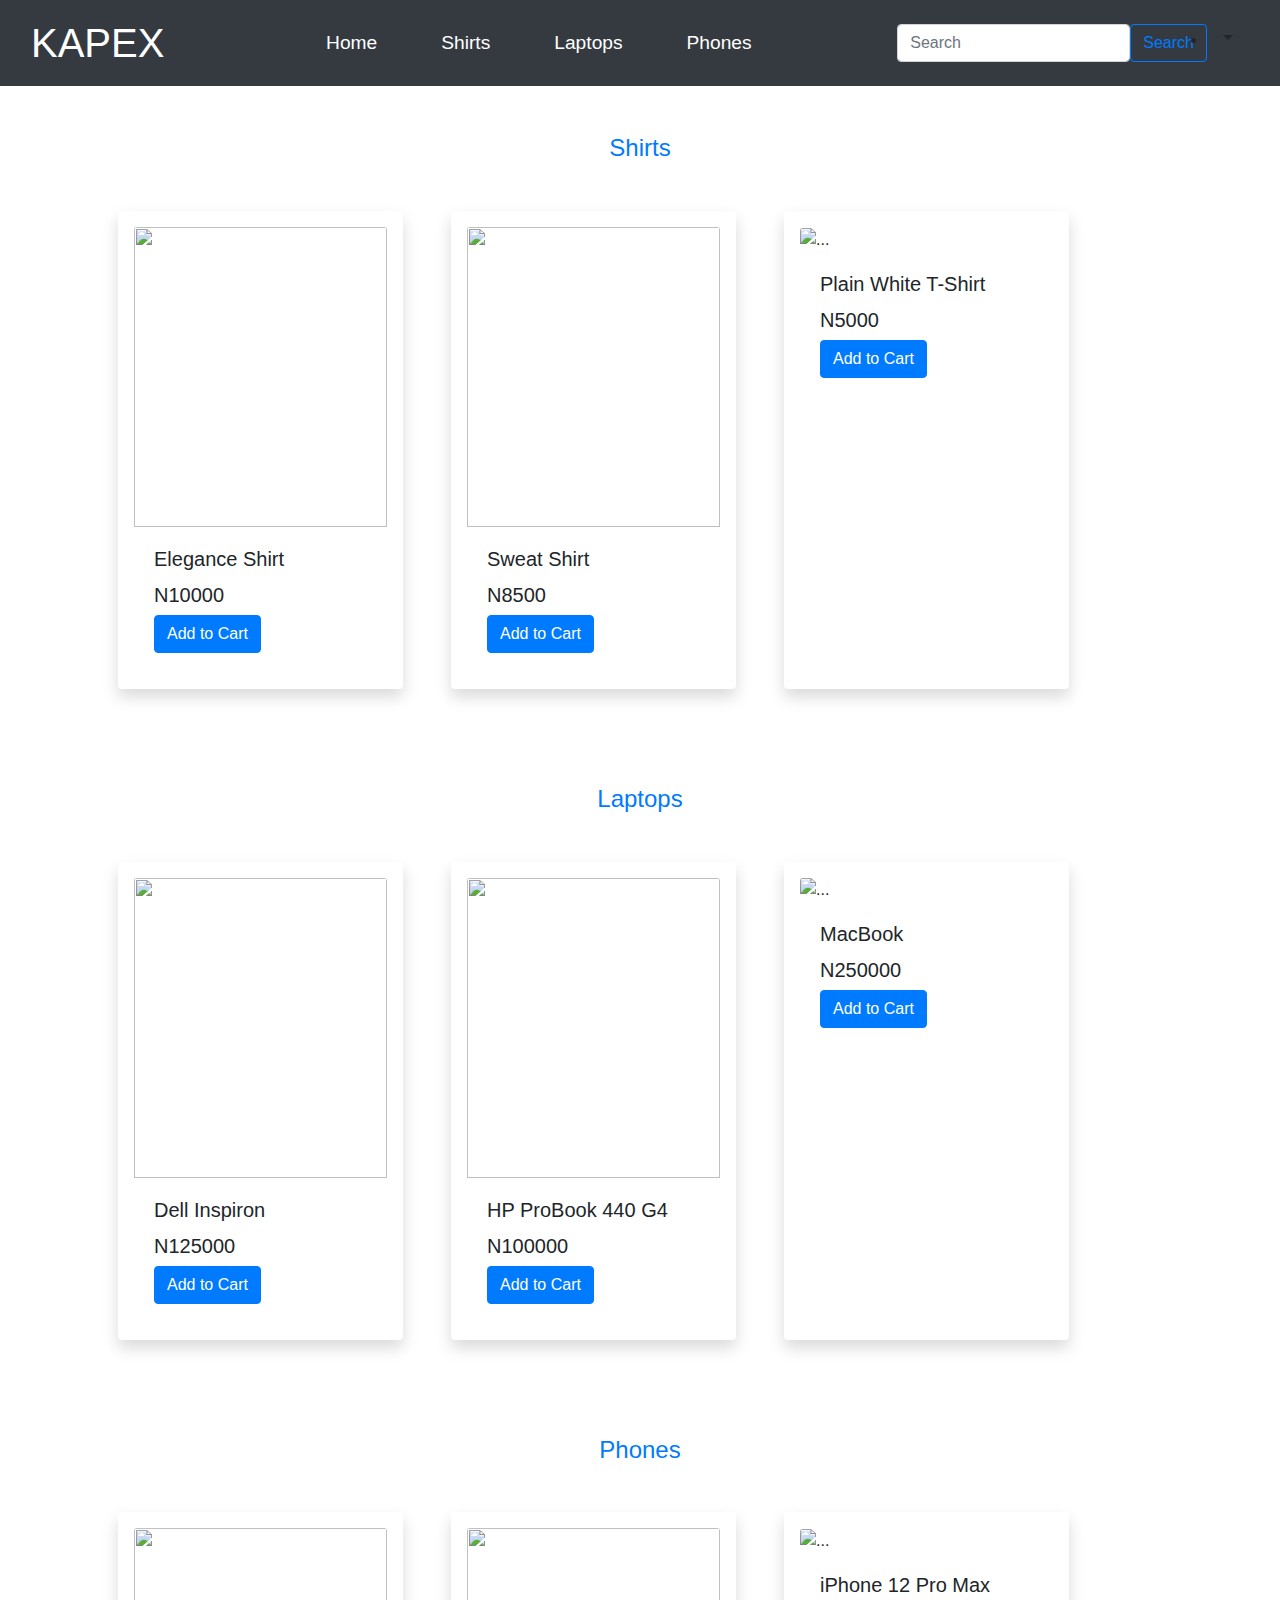
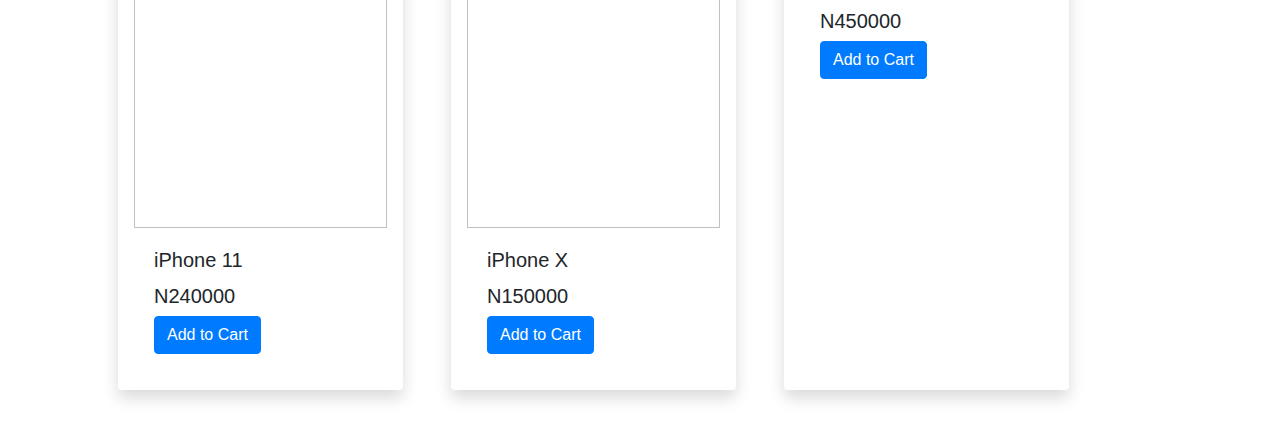
==== dashboard.html @ 5e05cb75 "Initialized a repo" ====
<!DOCTYPE html>
<html lang="en">

<head>
  <meta charset="UTF-8">
  <meta http-equiv="X-UA-Compatible" content="IE=edge">
  <meta name="viewport" content="width=device-width, initial-scale=1.0">
  <title>Kapex</title>
  <link rel="stylesheet" href="https://cdnjs.cloudflare.com/ajax/libs/font-awesome/6.2.0/css/all.min.css">
  <link rel="stylesheet" href="bootstrap.min.css">
  <link rel="stylesheet" href="dashboard.css">
</head>

<body>
  <nav class="navbar navbar-expand-lg bg-dark sticky">
    <div class="container-fluid">
      <a class="navbar-brand kapex" href="dashboard.html">KAPEX</a>
      <button class="navbar-toggler" type="button" data-bs-toggle="collapse" data-bs-target="#navbarSupportedContent"
        aria-controls="navbarSupportedContent" aria-expanded="false" aria-label="Toggle navigation">
        <span class="navbar-toggler-icon"><i class="fa fa-bars" aria-hidden="true" style="color: white"></i></span>
      </button>
      <div class="collapse navbar-collapse" id="navbarSupportedContent">
        <ul class="navbar-nav me-auto mb-2 mb-lg-0 mx-auto">
          <li class="nav-item">
            <a class="nav-link active" aria-current="page" href="dashboard.html">Home</a>
          </li>
          <li class="nav-item ml-5">
            <a class="nav-link active" aria-current="page" href="#shirts">Shirts</a>
          </li>
          <li class="nav-item ml-5">
            <a class="nav-link active" aria-current="page" href="#laptops">Laptops</a>
          </li>
          <li class="nav-item ml-5">
            <a class="nav-link active" aria-current="page" href="#phones">Phones</a>
          </li>

          <!-- <a href="login.html" class="btn btn-primary stretched-link ml-5">Login</a>
          <a href="registration.html" class="btn btn-primary stretched-link ml-5">Sign up</a> -->

        </ul>
        <form class="d-flex" role="search">
          <input class="form-control me-2" type="search" placeholder="Search" aria-label="Search" id="search">
          <button class="btn btn-outline-primary" type="submit">Search</button>
        </form>

        <li class="nav-item dropdown">
          <a class="nav-link dropdown-toggle mb-2" role="button" data-bs-toggle="dropdown" aria-expanded="false" id="dash-output"></a>
          <ul class="dropdown-menu">
            <li><a class="dropdown-item" href="index.html">Log out</a></li>
          </ul>
        </li>
      </div>
    </div>
  </nav>
  <!-- SHIRTS -->
  <section id="shirts" class="product">
    <h4 class="text-center text-primary mt-5">Shirts</h4>
    <div class="container">
      <div class="row mt-5">
          <div class="col-lg-3 col-md-6 ml-5 shadow p-3 mb-5 bg-body rounded corset">
            <div class="">
              <div class="">
                <img src="https://cdn.pixabay.com/photo/2013/07/13/14/07/apparel-162180__340.png" alt="" width="200px"
                  height="300px" class="card-img-top" alt="...">
                <div class="card-body">
                  <h5 class="card-title">Elegance Shirt</h5>
                  <h5 class="card-text">N10000</h5>
                  <a href="#" class="btn btn-primary">Add to Cart</a>
                </div>
              </div>
            </div>
          </div>

          <div class="col-lg-3 col-md-6 ml-5 shadow p-3 mb-5 bg-body rounded corset">
            <div class="">
              <div class="">
                <img src="https://cdn.pixabay.com/photo/2016/11/23/06/57/isolated-t-shirt-1852114_960_720.png" alt=""
                  width="200px" height="300px" class="card-img-top" alt="...">
                <div class="card-body">
                  <h5 class="card-title">Sweat Shirt</h5>
                  <h5 class="card-text">N8500</h5>
                  <a href="#" class="btn btn-primary">Add to Cart</a>
                </div>
              </div>
            </div>
          </div>

          <div class="col-lg-3 col-md-6 ml-5 shadow p-3 mb-5 bg-body rounded corset">
            <div class="">
              <div class="">
                <img src="https://cdn.pixabay.com/photo/2016/03/16/21/43/t-shirt-1261820__340.png" width="200px"
                  height="300px" class="card-img-top" alt="...">
                <div class="card-body">
                  <h5 class="card-title">Plain White T-Shirt</h5>
                  <h5 class="card-text">N5000</h5>
                  <a href="#" class="btn btn-primary">Add to Cart</a>
                </div>
              </div>
            </div>
          </div>
      </div>
    </div>
  </section>

  <!-- LAPTOPS -->
  <section id="laptops" class="product">
    <h4 class="text-center text-primary mt-5">Laptops</h4>
    <div class="container">
      <div class="row mt-5">
          <div class="col-lg-3 col-md-6 ml-5 shadow p-3 mb-5 bg-body rounded corset">
            <div class="">
              <div class="">
                <img src="https://cdn.pixabay.com/photo/2017/01/06/00/45/computer-1956711__340.png" alt="" width="200px"
                  height="300px" class="card-img-top" alt="...">
                <div class="card-body">
                  <h5 class="card-title">Dell Inspiron</h5>
                  <h5 class="card-text">N125000</h5>
                  <a href="#" class="btn btn-primary">Add to Cart</a>
                </div>
              </div>
            </div>
          </div>

          <div class="col-lg-3 col-md-6 ml-5 shadow p-3 mb-5 bg-body rounded corset">
            <div class="">
              <div class="">
                <img src="https://cdn.pixabay.com/photo/2020/03/04/07/28/black-4900736__340.jpg" alt=""
                  width="200px" height="300px" class="card-img-top" alt="...">
                <div class="card-body">
                  <h5 class="card-title">HP ProBook 440 G4</h5>
                  <h5 class="card-text">N100000</h5>
                  <a href="#" class="btn btn-primary">Add to Cart</a>
                </div>
              </div>
            </div>
          </div>

          <div class="col-lg-3 col-md-6 ml-5 shadow p-3 mb-5 bg-body rounded corset">
            <div class="">
              <div class="">
                <img src="https://cdn.pixabay.com/photo/2016/10/11/09/26/office-1730940__340.jpg" width="200px"
                  height="300px" class="card-img-top" alt="...">
                <div class="card-body">
                  <h5 class="card-title">MacBook</h5>
                  <h5 class="card-text">N250000</h5>
                  <a href="#" class="btn btn-primary">Add to Cart</a>
                </div>
              </div>
            </div>
          </div>
      </div>
    </div>
  </section>

  <!-- PHONES -->
  <section id="phones" class="product">
    <h4 class="text-center text-primary mt-5">Phones</h4>
    <div class="container">
      <div class="row mt-5">
          <div class="col-lg-3 col-md-6 ml-5 shadow p-3 mb-5 bg-body rounded corset">
            <div class="">
              <div class="">
                <img src="https://cdn.pixabay.com/photo/2020/02/18/04/54/iphone-4858453__340.png" alt="" width="200px"
                  height="300px" class="card-img-top" alt="...">
                <div class="card-body">
                  <h5 class="card-title">iPhone 11</h5>
                  <h5 class="card-text">N240000</h5>
                  <a href="#" class="btn btn-primary">Add to Cart</a>
                </div>
              </div>
            </div>
          </div>

          <div class="col-lg-3 col-md-6 ml-5 shadow p-3 mb-5 bg-body rounded corset">
            <div class="">
              <div class="">
                <img src="https://cdn.pixabay.com/photo/2017/12/25/20/14/iphone-3039062__340.jpg" alt=""
                  width="200px" height="300px" class="card-img-top" alt="...">
                <div class="card-body">
                  <h5 class="card-title">iPhone X</h5>
                  <h5 class="card-text">N150000</h5>
                  <a href="#" class="btn btn-primary">Add to Cart</a>
                </div>
              </div>
            </div>
          </div>

          <div class="col-lg-3 col-md-6 ml-5 shadow p-3 mb-5 bg-body rounded corset">
            <div class="">
              <div class="">
                <img src="https://cdn.pixabay.com/photo/2022/05/04/07/38/iphone-13-pro-max-7173413__340.jpg" width="200px"
                  height="300px" class="card-img-top" alt="...">
                <div class="card-body">
                  <h5 class="card-title">iPhone 12 Pro Max</h5>
                  <h5 class="card-text">N450000</h5>
                  <a href="#" class="btn btn-primary">Add to Cart</a>
                </div>
              </div>
            </div>
          </div>
      </div>
    </div>
  </section>
  <script src="https://cdn.jsdelivr.net/npm/bootstrap@5.2.0/dist/js/bootstrap.bundle.min.js"
    integrity="sha384-A3rJD856KowSb7dwlZdYEkO39Gagi7vIsF0jrRAoQmDKKtQBHUuLZ9AsSv4jD4Xa" crossorigin="anonymous">
  </script>
  <script src="search.js"></script>
  <script src="dashboard.js"></script>

</body>

</html>
---- dashboard.css ----
.kapex {
    color: white;
    font-size: 2.5rem;
    font-family: 'Franklin Gothic Medium', 'Arial Narrow', Arial, sans-serif;
}

.nav-link {
    color: white;
    font-size: 1.2rem;
}

@media (max-width: 768px){
    .corset {
        box-shadow: 3px 3px 5px 3px rgba(186, 186, 186, 1)  !important;
        display: flex !important;
        justify-content: center !important;
        margin-left: 80px !important;
        max-width: 350px !important;
    }
}
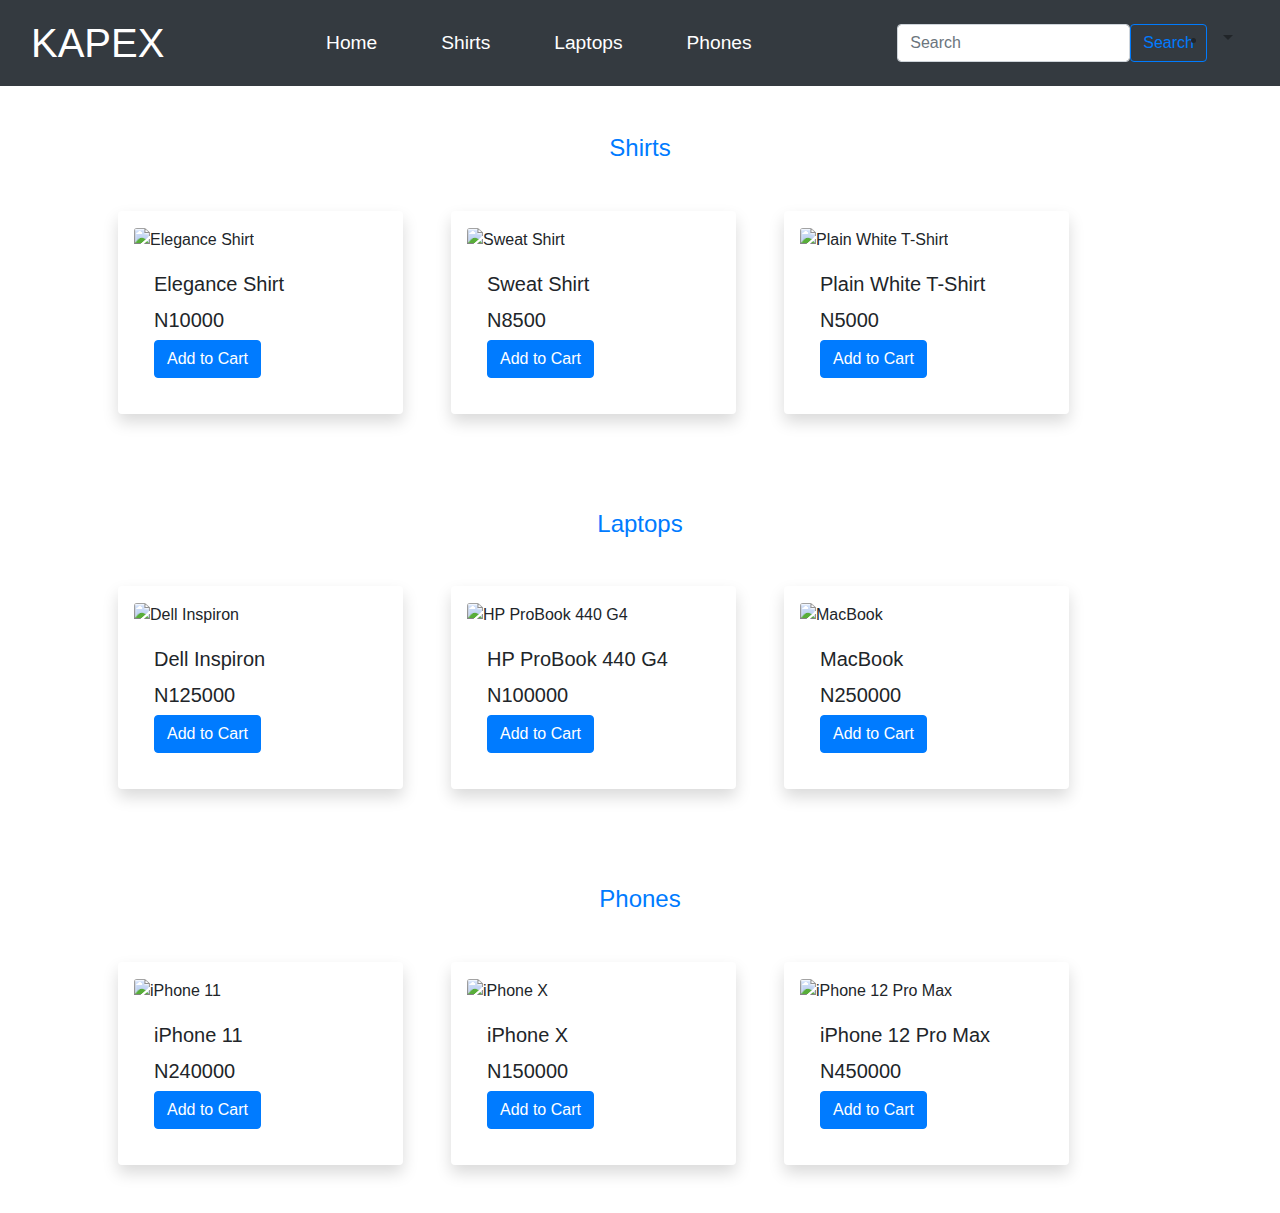
==== commit 30fa50bf: "modified some files" ====
--- a/dashboard.html
+++ b/dashboard.html
@@ -54,14 +54,14 @@
   </nav>
   <!-- SHIRTS -->
   <section id="shirts" class="product">
-    <h4 class="text-center text-primary mt-5">Shirts</h4>
+    <h4 class="text-center text-primary mt-5 my-product">Shirts</h4>
     <div class="container">
       <div class="row mt-5">
           <div class="col-lg-3 col-md-6 ml-5 shadow p-3 mb-5 bg-body rounded corset">
             <div class="">
               <div class="">
-                <img src="https://cdn.pixabay.com/photo/2013/07/13/14/07/apparel-162180__340.png" alt="" width="200px"
-                  height="300px" class="card-img-top" alt="...">
+                <img src="https://cdn.pixabay.com/photo/2013/07/13/14/07/apparel-162180__340.png" width="200px"
+                  height="300px" class="card-img-top" alt="Elegance Shirt">
                 <div class="card-body">
                   <h5 class="card-title">Elegance Shirt</h5>
                   <h5 class="card-text">N10000</h5>
@@ -74,8 +74,8 @@
           <div class="col-lg-3 col-md-6 ml-5 shadow p-3 mb-5 bg-body rounded corset">
             <div class="">
               <div class="">
-                <img src="https://cdn.pixabay.com/photo/2016/11/23/06/57/isolated-t-shirt-1852114_960_720.png" alt=""
-                  width="200px" height="300px" class="card-img-top" alt="...">
+                <img src="https://cdn.pixabay.com/photo/2016/11/23/06/57/isolated-t-shirt-1852114_960_720.png"
+                  width="200px" height="300px" class="card-img-top" alt="Sweat Shirt">
                 <div class="card-body">
                   <h5 class="card-title">Sweat Shirt</h5>
                   <h5 class="card-text">N8500</h5>
@@ -89,7 +89,7 @@
             <div class="">
               <div class="">
                 <img src="https://cdn.pixabay.com/photo/2016/03/16/21/43/t-shirt-1261820__340.png" width="200px"
-                  height="300px" class="card-img-top" alt="...">
+                  height="300px" class="card-img-top" alt="Plain White T-Shirt">
                 <div class="card-body">
                   <h5 class="card-title">Plain White T-Shirt</h5>
                   <h5 class="card-text">N5000</h5>
@@ -104,14 +104,14 @@
 
   <!-- LAPTOPS -->
   <section id="laptops" class="product">
-    <h4 class="text-center text-primary mt-5">Laptops</h4>
+    <h4 class="text-center text-primary mt-5 my-product">Laptops</h4>
     <div class="container">
       <div class="row mt-5">
           <div class="col-lg-3 col-md-6 ml-5 shadow p-3 mb-5 bg-body rounded corset">
             <div class="">
               <div class="">
-                <img src="https://cdn.pixabay.com/photo/2017/01/06/00/45/computer-1956711__340.png" alt="" width="200px"
-                  height="300px" class="card-img-top" alt="...">
+                <img src="https://cdn.pixabay.com/photo/2017/01/06/00/45/computer-1956711__340.png" width="200px"
+                  height="300px" class="card-img-top" alt="Dell Inspiron">
                 <div class="card-body">
                   <h5 class="card-title">Dell Inspiron</h5>
                   <h5 class="card-text">N125000</h5>
@@ -124,8 +124,8 @@
           <div class="col-lg-3 col-md-6 ml-5 shadow p-3 mb-5 bg-body rounded corset">
             <div class="">
               <div class="">
-                <img src="https://cdn.pixabay.com/photo/2020/03/04/07/28/black-4900736__340.jpg" alt=""
-                  width="200px" height="300px" class="card-img-top" alt="...">
+                <img src="https://cdn.pixabay.com/photo/2020/03/04/07/28/black-4900736__340.jpg"
+                  width="200px" height="300px" class="card-img-top" alt="HP ProBook 440 G4">
                 <div class="card-body">
                   <h5 class="card-title">HP ProBook 440 G4</h5>
                   <h5 class="card-text">N100000</h5>
@@ -139,7 +139,7 @@
             <div class="">
               <div class="">
                 <img src="https://cdn.pixabay.com/photo/2016/10/11/09/26/office-1730940__340.jpg" width="200px"
-                  height="300px" class="card-img-top" alt="...">
+                  height="300px" class="card-img-top" alt="MacBook">
                 <div class="card-body">
                   <h5 class="card-title">MacBook</h5>
                   <h5 class="card-text">N250000</h5>
@@ -154,14 +154,14 @@
 
   <!-- PHONES -->
   <section id="phones" class="product">
-    <h4 class="text-center text-primary mt-5">Phones</h4>
+    <h4 class="text-center text-primary mt-5 my-product">Phones</h4>
     <div class="container">
       <div class="row mt-5">
           <div class="col-lg-3 col-md-6 ml-5 shadow p-3 mb-5 bg-body rounded corset">
             <div class="">
               <div class="">
-                <img src="https://cdn.pixabay.com/photo/2020/02/18/04/54/iphone-4858453__340.png" alt="" width="200px"
-                  height="300px" class="card-img-top" alt="...">
+                <img src="https://cdn.pixabay.com/photo/2020/02/18/04/54/iphone-4858453__340.png" width="200px"
+                  height="300px" class="card-img-top" alt="iPhone 11">
                 <div class="card-body">
                   <h5 class="card-title">iPhone 11</h5>
                   <h5 class="card-text">N240000</h5>
@@ -174,8 +174,8 @@
           <div class="col-lg-3 col-md-6 ml-5 shadow p-3 mb-5 bg-body rounded corset">
             <div class="">
               <div class="">
-                <img src="https://cdn.pixabay.com/photo/2017/12/25/20/14/iphone-3039062__340.jpg" alt=""
-                  width="200px" height="300px" class="card-img-top" alt="...">
+                <img src="https://cdn.pixabay.com/photo/2017/12/25/20/14/iphone-3039062__340.jpg"
+                  width="200px" height="300px" class="card-img-top" alt="iPhone X">
                 <div class="card-body">
                   <h5 class="card-title">iPhone X</h5>
                   <h5 class="card-text">N150000</h5>
@@ -189,7 +189,7 @@
             <div class="">
               <div class="">
                 <img src="https://cdn.pixabay.com/photo/2022/05/04/07/38/iphone-13-pro-max-7173413__340.jpg" width="200px"
-                  height="300px" class="card-img-top" alt="...">
+                  height="300px" class="card-img-top" alt="iPhone 12 Pro Max">
                 <div class="card-body">
                   <h5 class="card-title">iPhone 12 Pro Max</h5>
                   <h5 class="card-text">N450000</h5>
--- a/dashboard.css
+++ b/dashboard.css
@@ -9,12 +9,13 @@
     font-size: 1.2rem;
 }
 
-@media (max-width: 768px){
+@media (max-width: 915px){
     .corset {
         box-shadow: 3px 3px 5px 3px rgba(186, 186, 186, 1)  !important;
-        display: flex !important;
-        justify-content: center !important;
-        margin-left: 80px !important;
-        max-width: 350px !important;
+        margin-left: 10.5% !important;
+        max-width: 300px !important;
+    }
+    .my-product {
+        margin-right: 20px !important;
     }
 }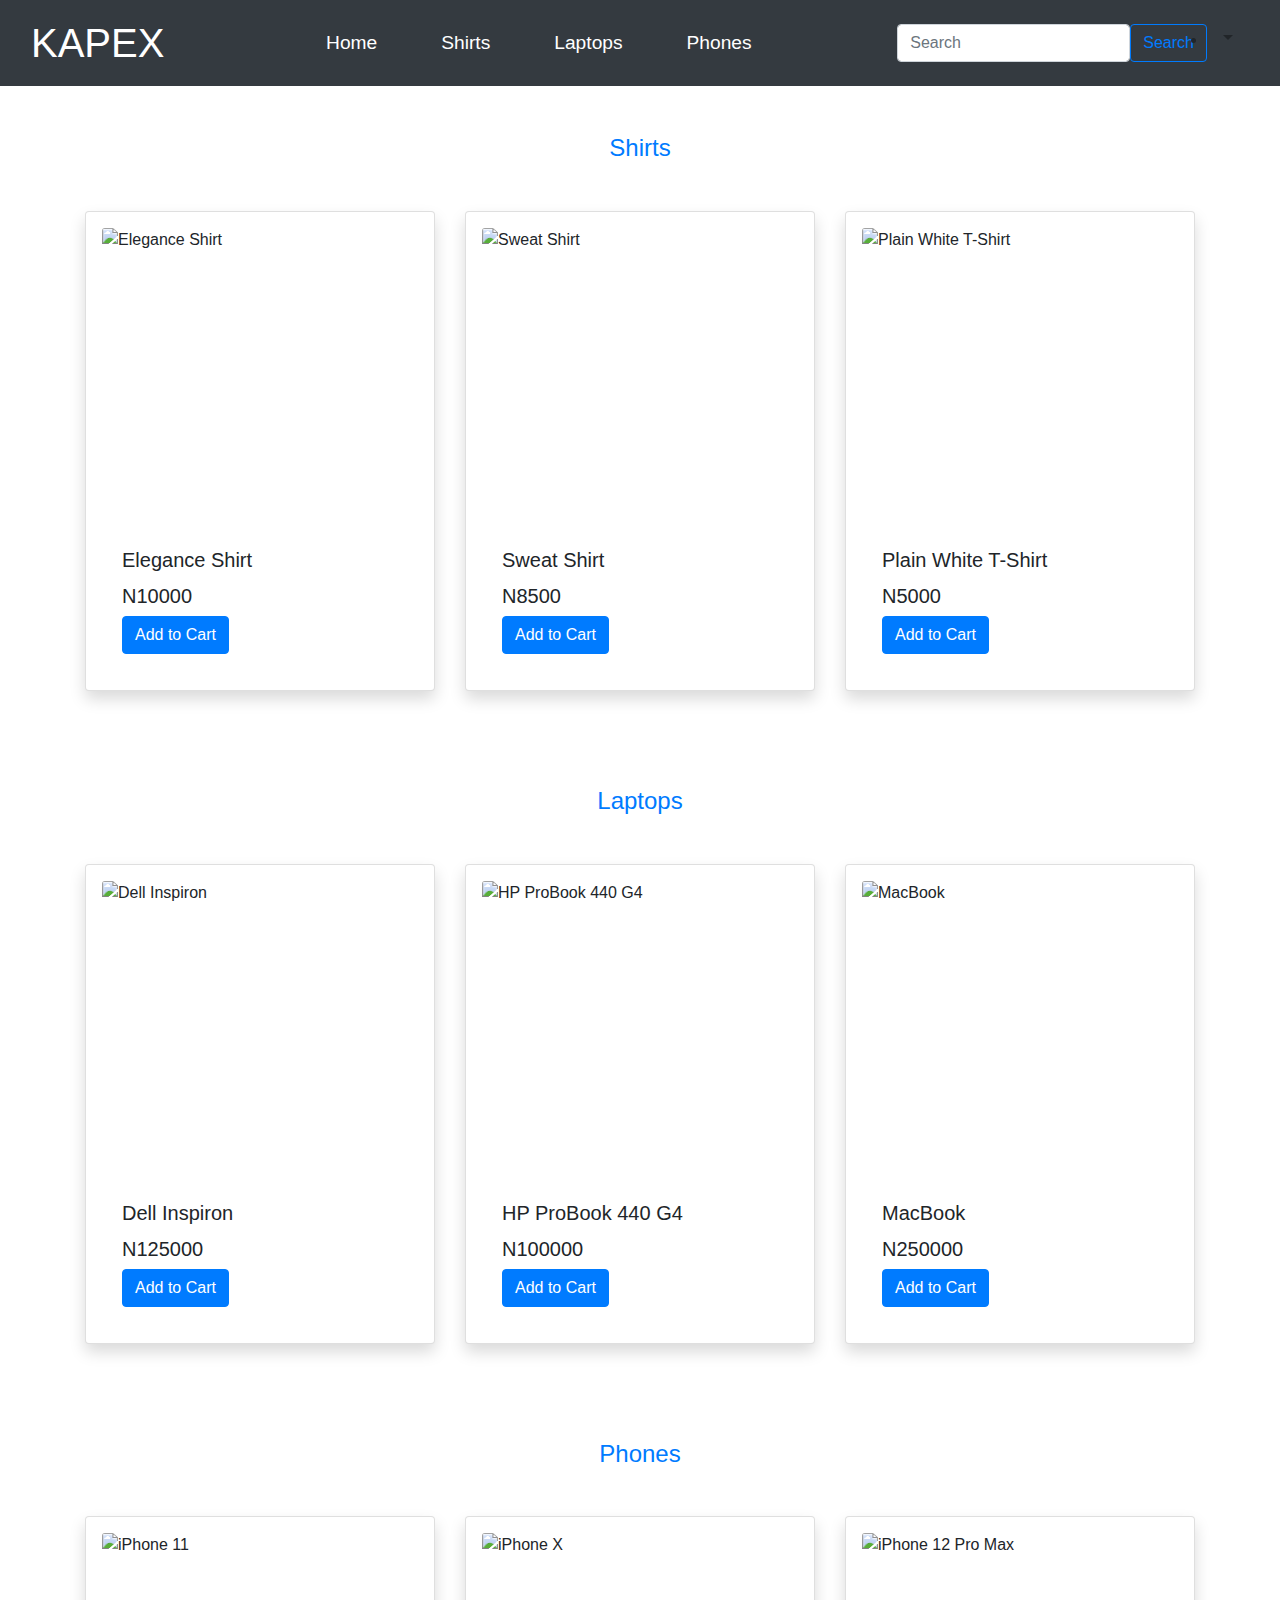
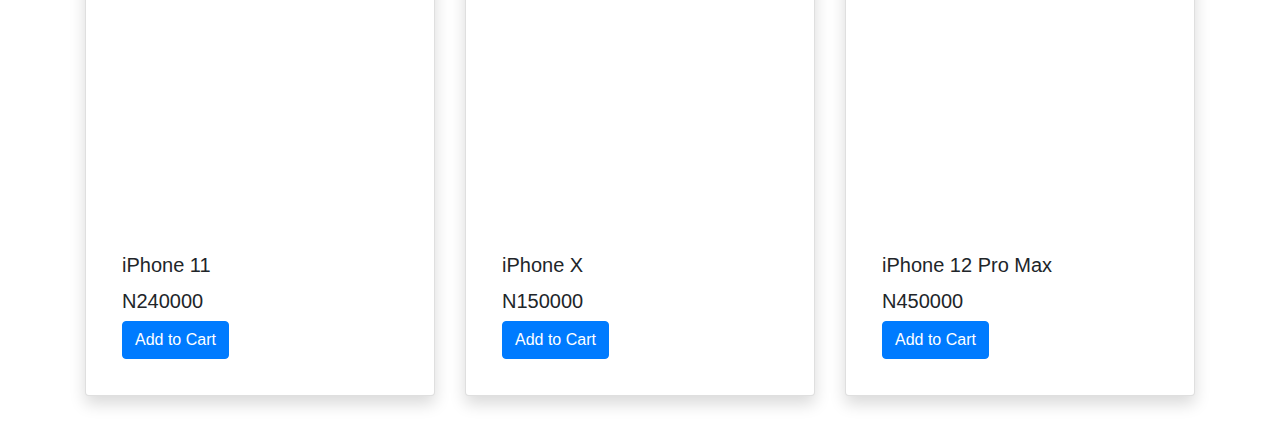
==== commit a59e00de: "modified some files" ====
--- a/dashboard.html
+++ b/dashboard.html
@@ -1,212 +1,270 @@
 <!DOCTYPE html>
 <html lang="en">
-
-<head>
-  <meta charset="UTF-8">
-  <meta http-equiv="X-UA-Compatible" content="IE=edge">
-  <meta name="viewport" content="width=device-width, initial-scale=1.0">
-  <title>Kapex</title>
-  <link rel="stylesheet" href="https://cdnjs.cloudflare.com/ajax/libs/font-awesome/6.2.0/css/all.min.css">
-  <link rel="stylesheet" href="bootstrap.min.css">
-  <link rel="stylesheet" href="dashboard.css">
-</head>
-
-<body>
-  <nav class="navbar navbar-expand-lg bg-dark sticky">
-    <div class="container-fluid">
-      <a class="navbar-brand kapex" href="dashboard.html">KAPEX</a>
-      <button class="navbar-toggler" type="button" data-bs-toggle="collapse" data-bs-target="#navbarSupportedContent"
-        aria-controls="navbarSupportedContent" aria-expanded="false" aria-label="Toggle navigation">
-        <span class="navbar-toggler-icon"><i class="fa fa-bars" aria-hidden="true" style="color: white"></i></span>
-      </button>
-      <div class="collapse navbar-collapse" id="navbarSupportedContent">
-        <ul class="navbar-nav me-auto mb-2 mb-lg-0 mx-auto">
-          <li class="nav-item">
-            <a class="nav-link active" aria-current="page" href="dashboard.html">Home</a>
+  <head>
+    <meta charset="UTF-8" />
+    <meta http-equiv="X-UA-Compatible" content="IE=edge" />
+    <meta name="viewport" content="width=device-width, initial-scale=1.0" />
+    <title>Kapex</title>
+    <link
+      rel="stylesheet"
+      href="https://cdnjs.cloudflare.com/ajax/libs/font-awesome/6.2.0/css/all.min.css"
+    />
+    <link rel="stylesheet" href="bootstrap.min.css">
+    <script src="https://cdn.jsdelivr.net/npm/bootstrap@5.2.1/dist/js/bootstrap.bundle.min.js" integrity="sha384-u1OknCvxWvY5kfmNBILK2hRnQC3Pr17a+RTT6rIHI7NnikvbZlHgTPOOmMi466C8" crossorigin="anonymous"></script>
+    <link rel="stylesheet" href="dashboard.css" />
+  </head>
+
+  <body>
+    <nav class="navbar navbar-expand-lg bg-dark sticky">
+      <div class="container-fluid">
+        <a class="navbar-brand kapex" href="dashboard.html">KAPEX</a>
+        <button
+          class="navbar-toggler"
+          type="button"
+          data-bs-toggle="collapse"
+          data-bs-target="#navbarSupportedContent"
+          aria-controls="navbarSupportedContent"
+          aria-expanded="false"
+          aria-label="Toggle navigation"
+        >
+          <span class="navbar-toggler-icon"
+            ><i class="fa fa-bars" aria-hidden="true" style="color: white"></i
+          ></span>
+        </button>
+        <div class="collapse navbar-collapse" id="navbarSupportedContent">
+          <ul class="navbar-nav me-auto mb-2 mb-lg-0 mx-auto">
+            <li class="nav-item">
+              <a
+                class="nav-link active"
+                aria-current="page"
+                href="dashboard.html"
+                >Home</a
+              >
+            </li>
+            <li class="nav-item ml-5">
+              <a class="nav-link active" aria-current="page" href="#shirts"
+                >Shirts</a
+              >
+            </li>
+            <li class="nav-item ml-5">
+              <a class="nav-link active" aria-current="page" href="#laptops"
+                >Laptops</a
+              >
+            </li>
+            <li class="nav-item ml-5">
+              <a class="nav-link active" aria-current="page" href="#phones"
+                >Phones</a
+              >
+            </li>
+
+            <!-- <a href="login.html" class="btn btn-primary stretched-link ml-5">Login</a>
+          <a href="registration.html" class="btn btn-primary stretched-link ml-5">Sign up</a> -->
+          </ul>
+          <form class="d-flex" role="search">
+            <input
+              class="form-control me-2"
+              type="search"
+              placeholder="Search"
+              aria-label="Search"
+              id="search"
+            />
+            <button class="btn btn-outline-primary" type="submit">
+              Search
+            </button>
+          </form>
+
+          <li class="nav-item dropdown">
+            <a
+              class="nav-link dropdown-toggle mb-2"
+              role="button"
+              data-bs-toggle="dropdown"
+              aria-expanded="false"
+              id="dash-output"
+            ></a>
+            <ul class="dropdown-menu">
+              <li><a class="dropdown-item" href="index.html">Log out</a></li>
+            </ul>
           </li>
-          <li class="nav-item ml-5">
-            <a class="nav-link active" aria-current="page" href="#shirts">Shirts</a>
-          </li>
-          <li class="nav-item ml-5">
-            <a class="nav-link active" aria-current="page" href="#laptops">Laptops</a>
-          </li>
-          <li class="nav-item ml-5">
-            <a class="nav-link active" aria-current="page" href="#phones">Phones</a>
-          </li>
-
-          <!-- <a href="login.html" class="btn btn-primary stretched-link ml-5">Login</a>
-          <a href="registration.html" class="btn btn-primary stretched-link ml-5">Sign up</a> -->
-
-        </ul>
-        <form class="d-flex" role="search">
-          <input class="form-control me-2" type="search" placeholder="Search" aria-label="Search" id="search">
-          <button class="btn btn-outline-primary" type="submit">Search</button>
-        </form>
-
-        <li class="nav-item dropdown">
-          <a class="nav-link dropdown-toggle mb-2" role="button" data-bs-toggle="dropdown" aria-expanded="false" id="dash-output"></a>
-          <ul class="dropdown-menu">
-            <li><a class="dropdown-item" href="index.html">Log out</a></li>
-          </ul>
-        </li>
-      </div>
-    </div>
-  </nav>
-  <!-- SHIRTS -->
-  <section id="shirts" class="product">
-    <h4 class="text-center text-primary mt-5 my-product">Shirts</h4>
-    <div class="container">
-      <div class="row mt-5">
-          <div class="col-lg-3 col-md-6 ml-5 shadow p-3 mb-5 bg-body rounded corset">
-            <div class="">
-              <div class="">
-                <img src="https://cdn.pixabay.com/photo/2013/07/13/14/07/apparel-162180__340.png" width="200px"
-                  height="300px" class="card-img-top" alt="Elegance Shirt">
-                <div class="card-body">
-                  <h5 class="card-title">Elegance Shirt</h5>
-                  <h5 class="card-text">N10000</h5>
-                  <a href="#" class="btn btn-primary">Add to Cart</a>
-                </div>
-              </div>
-            </div>
-          </div>
-
-          <div class="col-lg-3 col-md-6 ml-5 shadow p-3 mb-5 bg-body rounded corset">
-            <div class="">
-              <div class="">
-                <img src="https://cdn.pixabay.com/photo/2016/11/23/06/57/isolated-t-shirt-1852114_960_720.png"
-                  width="200px" height="300px" class="card-img-top" alt="Sweat Shirt">
-                <div class="card-body">
-                  <h5 class="card-title">Sweat Shirt</h5>
-                  <h5 class="card-text">N8500</h5>
-                  <a href="#" class="btn btn-primary">Add to Cart</a>
-                </div>
-              </div>
-            </div>
-          </div>
-
-          <div class="col-lg-3 col-md-6 ml-5 shadow p-3 mb-5 bg-body rounded corset">
-            <div class="">
-              <div class="">
-                <img src="https://cdn.pixabay.com/photo/2016/03/16/21/43/t-shirt-1261820__340.png" width="200px"
-                  height="300px" class="card-img-top" alt="Plain White T-Shirt">
-                <div class="card-body">
-                  <h5 class="card-title">Plain White T-Shirt</h5>
-                  <h5 class="card-text">N5000</h5>
-                  <a href="#" class="btn btn-primary">Add to Cart</a>
-                </div>
-              </div>
-            </div>
-          </div>
-      </div>
-    </div>
-  </section>
-
-  <!-- LAPTOPS -->
-  <section id="laptops" class="product">
-    <h4 class="text-center text-primary mt-5 my-product">Laptops</h4>
-    <div class="container">
-      <div class="row mt-5">
-          <div class="col-lg-3 col-md-6 ml-5 shadow p-3 mb-5 bg-body rounded corset">
-            <div class="">
-              <div class="">
-                <img src="https://cdn.pixabay.com/photo/2017/01/06/00/45/computer-1956711__340.png" width="200px"
-                  height="300px" class="card-img-top" alt="Dell Inspiron">
-                <div class="card-body">
-                  <h5 class="card-title">Dell Inspiron</h5>
-                  <h5 class="card-text">N125000</h5>
-                  <a href="#" class="btn btn-primary">Add to Cart</a>
-                </div>
-              </div>
-            </div>
-          </div>
-
-          <div class="col-lg-3 col-md-6 ml-5 shadow p-3 mb-5 bg-body rounded corset">
-            <div class="">
-              <div class="">
-                <img src="https://cdn.pixabay.com/photo/2020/03/04/07/28/black-4900736__340.jpg"
-                  width="200px" height="300px" class="card-img-top" alt="HP ProBook 440 G4">
-                <div class="card-body">
-                  <h5 class="card-title">HP ProBook 440 G4</h5>
-                  <h5 class="card-text">N100000</h5>
-                  <a href="#" class="btn btn-primary">Add to Cart</a>
-                </div>
-              </div>
-            </div>
-          </div>
-
-          <div class="col-lg-3 col-md-6 ml-5 shadow p-3 mb-5 bg-body rounded corset">
-            <div class="">
-              <div class="">
-                <img src="https://cdn.pixabay.com/photo/2016/10/11/09/26/office-1730940__340.jpg" width="200px"
-                  height="300px" class="card-img-top" alt="MacBook">
-                <div class="card-body">
-                  <h5 class="card-title">MacBook</h5>
-                  <h5 class="card-text">N250000</h5>
-                  <a href="#" class="btn btn-primary">Add to Cart</a>
-                </div>
-              </div>
-            </div>
-          </div>
-      </div>
-    </div>
-  </section>
-
-  <!-- PHONES -->
-  <section id="phones" class="product">
-    <h4 class="text-center text-primary mt-5 my-product">Phones</h4>
-    <div class="container">
-      <div class="row mt-5">
-          <div class="col-lg-3 col-md-6 ml-5 shadow p-3 mb-5 bg-body rounded corset">
-            <div class="">
-              <div class="">
-                <img src="https://cdn.pixabay.com/photo/2020/02/18/04/54/iphone-4858453__340.png" width="200px"
-                  height="300px" class="card-img-top" alt="iPhone 11">
-                <div class="card-body">
-                  <h5 class="card-title">iPhone 11</h5>
-                  <h5 class="card-text">N240000</h5>
-                  <a href="#" class="btn btn-primary">Add to Cart</a>
-                </div>
-              </div>
-            </div>
-          </div>
-
-          <div class="col-lg-3 col-md-6 ml-5 shadow p-3 mb-5 bg-body rounded corset">
-            <div class="">
-              <div class="">
-                <img src="https://cdn.pixabay.com/photo/2017/12/25/20/14/iphone-3039062__340.jpg"
-                  width="200px" height="300px" class="card-img-top" alt="iPhone X">
-                <div class="card-body">
-                  <h5 class="card-title">iPhone X</h5>
-                  <h5 class="card-text">N150000</h5>
-                  <a href="#" class="btn btn-primary">Add to Cart</a>
-                </div>
-              </div>
-            </div>
-          </div>
-
-          <div class="col-lg-3 col-md-6 ml-5 shadow p-3 mb-5 bg-body rounded corset">
-            <div class="">
-              <div class="">
-                <img src="https://cdn.pixabay.com/photo/2022/05/04/07/38/iphone-13-pro-max-7173413__340.jpg" width="200px"
-                  height="300px" class="card-img-top" alt="iPhone 12 Pro Max">
-                <div class="card-body">
-                  <h5 class="card-title">iPhone 12 Pro Max</h5>
-                  <h5 class="card-text">N450000</h5>
-                  <a href="#" class="btn btn-primary">Add to Cart</a>
-                </div>
-              </div>
-            </div>
-          </div>
-      </div>
-    </div>
-  </section>
-  <script src="https://cdn.jsdelivr.net/npm/bootstrap@5.2.0/dist/js/bootstrap.bundle.min.js"
-    integrity="sha384-A3rJD856KowSb7dwlZdYEkO39Gagi7vIsF0jrRAoQmDKKtQBHUuLZ9AsSv4jD4Xa" crossorigin="anonymous">
-  </script>
-  <script src="search.js"></script>
-  <script src="dashboard.js"></script>
-
-</body>
-
-</html>+        </div>
+      </div>
+    </nav>
+    <!-- SHIRTS -->
+    <section id="shirts" class="product">
+      <h4 class="text-center text-primary mt-5 my-product">Shirts</h4>
+      <div class="container">
+        <div class="row mt-5">
+          <div class="col-md-4 col-sm-6">
+            <div class="card shadow p-3 mb-5 bg-body rounded corset">
+              <img
+                src="https://cdn.pixabay.com/photo/2013/07/13/14/07/apparel-162180__340.png"
+                width="200px"
+                height="300px"
+                class="card-img-top"
+                alt="Elegance Shirt"
+              />
+              <div class="card-body">
+                <h5 class="card-title">Elegance Shirt</h5>
+                <h5 class="card-text">N10000</h5>
+                <a href="#" class="btn btn-primary">Add to Cart</a>
+              </div>
+            </div>
+          </div>
+
+          <div class="col-md-4 col-sm-6">
+            <div class="card shadow p-3 mb-5 bg-body rounded corset">
+              <img
+                src="https://cdn.pixabay.com/photo/2016/11/23/06/57/isolated-t-shirt-1852114_960_720.png"
+                width="200px"
+                height="300px"
+                class="card-img-top"
+                alt="Sweat Shirt"
+              />
+              <div class="card-body">
+                <h5 class="card-title">Sweat Shirt</h5>
+                <h5 class="card-text">N8500</h5>
+                <a href="#" class="btn btn-primary">Add to Cart</a>
+              </div>
+            </div>
+          </div>
+
+          <div class="col-md-4 col-sm-6">
+            <div class="card shadow p-3 mb-5 bg-body rounded corset">
+              <img
+                src="https://cdn.pixabay.com/photo/2016/03/16/21/43/t-shirt-1261820__340.png"
+                width="200px"
+                height="300px"
+                class="card-img-top"
+                alt="Plain White T-Shirt"
+              />
+              <div class="card-body">
+                <h5 class="card-title">Plain White T-Shirt</h5>
+                <h5 class="card-text">N5000</h5>
+                <a href="#" class="btn btn-primary">Add to Cart</a>
+              </div>
+            </div>
+          </div>
+        </div>
+      </div>
+    </section>
+
+    <!-- LAPTOPS -->
+    <section id="laptops" class="product">
+      <h4 class="text-center text-primary mt-5 my-product">Laptops</h4>
+      <div class="container">
+        <div class="row mt-5">
+          <div class="col-md-4 col-sm-6">
+            <div class="card shadow p-3 mb-5 bg-body rounded corset">
+              <img
+                src="https://cdn.pixabay.com/photo/2017/01/06/00/45/computer-1956711__340.png"
+                width="200px"
+                height="300px"
+                class="card-img-top"
+                alt="Dell Inspiron"
+              />
+              <div class="card-body">
+                <h5 class="card-title">Dell Inspiron</h5>
+                <h5 class="card-text">N125000</h5>
+                <a href="#" class="btn btn-primary">Add to Cart</a>
+              </div>
+            </div>
+          </div>
+
+          <div class="col-md-4 col-sm-6">
+            <div class="card shadow p-3 mb-5 bg-body rounded corset">
+              <img
+                src="https://cdn.pixabay.com/photo/2020/03/04/07/28/black-4900736__340.jpg"
+                width="200px"
+                height="300px"
+                class="card-img-top"
+                alt="HP ProBook 440 G4"
+              />
+              <div class="card-body">
+                <h5 class="card-title">HP ProBook 440 G4</h5>
+                <h5 class="card-text">N100000</h5>
+                <a href="#" class="btn btn-primary">Add to Cart</a>
+              </div>
+            </div>
+          </div>
+
+          <div class="col-md-4 col-sm-6">
+            <div class="card shadow p-3 mb-5 bg-body rounded corset">
+              <img
+                src="https://cdn.pixabay.com/photo/2016/10/11/09/26/office-1730940__340.jpg"
+                width="200px"
+                height="300px"
+                class="card-img-top"
+                alt="MacBook"
+              />
+              <div class="card-body">
+                <h5 class="card-title">MacBook</h5>
+                <h5 class="card-text">N250000</h5>
+                <a href="#" class="btn btn-primary">Add to Cart</a>
+              </div>
+            </div>
+          </div>
+        </div>
+      </div>
+    </section>
+
+    <!-- PHONES -->
+    <section id="phones" class="product">
+      <h4 class="text-center text-primary mt-5 my-product">Phones</h4>
+      <div class="container">
+        <div class="row mt-5">
+          <div class="col-md-4 col-sm-6">
+            <div class="card shadow p-3 mb-5 bg-body rounded corset">
+              <img
+                src="https://cdn.pixabay.com/photo/2020/02/18/04/54/iphone-4858453__340.png"
+                width="200px"
+                height="300px"
+                class="card-img-top"
+                alt="iPhone 11"
+              />
+              <div class="card-body">
+                <h5 class="card-title">iPhone 11</h5>
+                <h5 class="card-text">N240000</h5>
+                <a href="#" class="btn btn-primary">Add to Cart</a>
+              </div>
+            </div>
+          </div>
+
+          <div class="col-md-4 col-sm-6">
+            <div class="card shadow p-3 mb-5 bg-body rounded corset">
+              <img
+                src="https://cdn.pixabay.com/photo/2017/12/25/20/14/iphone-3039062__340.jpg"
+                width="200px"
+                height="300px"
+                class="card-img-top"
+                alt="iPhone X"
+              />
+              <div class="card-body">
+                <h5 class="card-title">iPhone X</h5>
+                <h5 class="card-text">N150000</h5>
+                <a href="#" class="btn btn-primary">Add to Cart</a>
+              </div>
+            </div>
+          </div>
+
+          <div class="col-md-4 col-sm-6">
+            <div class="card shadow p-3 mb-5 bg-body rounded corset">
+              <img
+                src="https://cdn.pixabay.com/photo/2022/05/04/07/38/iphone-13-pro-max-7173413__340.jpg"
+                width="200px"
+                height="300px"
+                class="card-img-top"
+                alt="iPhone 12 Pro Max"
+              />
+              <div class="card-body">
+                <h5 class="card-title">iPhone 12 Pro Max</h5>
+                <h5 class="card-text">N450000</h5>
+                <a href="#" class="btn btn-primary">Add to Cart</a>
+              </div>
+            </div>
+          </div>
+        </div>
+      </div>
+    </section>
+    <script src="search.js"></script>
+    <script src="dashboard.js"></script>
+  </body>
+</html>
--- a/dashboard.css
+++ b/dashboard.css
@@ -9,7 +9,7 @@
     font-size: 1.2rem;
 }
 
-@media (max-width: 915px){
+/* @media (max-width: 915px){
     .corset {
         box-shadow: 3px 3px 5px 3px rgba(186, 186, 186, 1)  !important;
         margin-left: 10.5% !important;
@@ -18,4 +18,4 @@
     .my-product {
         margin-right: 20px !important;
     }
-}+} */